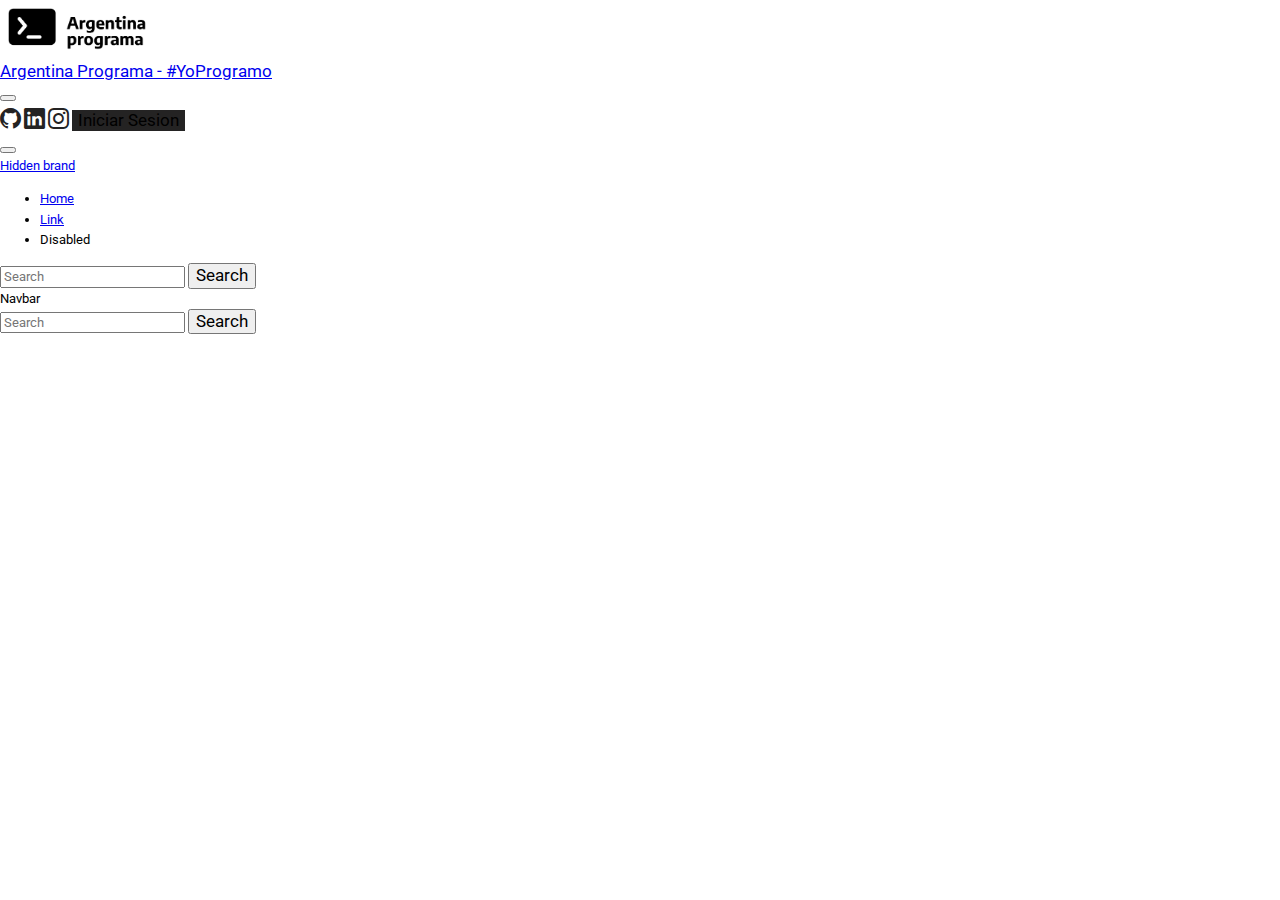
==== prueba.html @ e24fc760 "first commit" ====
<!DOCTYPE html>
<html lang="en">
<head>
    <meta charset="UTF-8">
    <meta http-equiv="X-UA-Compatible" content="IE=edge">
    <meta name="viewport" content="width=device-width, initial-scale=1.0">
    <link rel="preconnect" href="https://fonts.googleapis.com">
    <link rel="preconnect" href="https://fonts.gstatic.com" crossorigin>
    <link href="https://fonts.googleapis.com/css2?family=Lato:wght@400;900&family=Roboto:wght@400;700;900&display=swap" rel="stylesheet">
    <link rel="stylesheet" href="css/normalize.css">
    <link href="https://cdn.jsdelivr.net/npm/bootstrap@5.1.3/dist/css/bootstrap.min.css" rel="stylesheet" integrity="sha384-1BmE4kWBq78iYhFldvKuhfTAU6auU8tT94WrHftjDbrCEXSU1oBoqyl2QvZ6jIW3" crossorigin="anonymous">
    <link rel="stylesheet" href="https://cdn.jsdelivr.net/npm/bootstrap-icons@1.8.1/font/bootstrap-icons.css">
    <link rel="stylesheet" href="css/styles.css">
    <title>Portfolio - Arg Programa</title>
</head>
<body>
    <nav class="navbar navbar-expand-lg navbar-light bg-transparent">
        <div class="container-fluid">
            <div class="brand me-auto">
                <a class="navbar-brand text-bold text-dark " href="#"><img  class="logo d-inline-block align-text-center " src="img/APLogo-20-20.png" alt="ArgPrograma">Argentina Programa - #YoProgramo</a>
            </div>
            <button class="navbar-toggler" type="button" data-bs-toggle="collapse" data-bs-target="#navbarNavAltMarkup" aria-controls="navbarNavAltMarkup" aria-expanded="false" aria-label="Toggle navigation">
                <span class="navbar-toggler-icon"></span>
            </button>
            <div class="collapse navbar-collapse" id="navbarNavAltMarkup">
                <div class="navbar-nav">
                    <a href="prueba.html"><i class="bi bi-github social-icon"></i></a>
                    <a href="#"><i class="bi bi-linkedin social-icon"></i></a>
                    <a href="#"><i class="bi bi-instagram social-icon"></i></a>
                    <button class="btn btn-primary " type="button">Iniciar Sesion</button>
                </div>
            </div>
        </div>
    </nav>
      
    <nav class="navbar navbar-expand-lg navbar-light bg-light">

        <div class="container-fluid">
            
          <button class="navbar-toggler" type="button" data-bs-toggle="collapse" data-bs-target="#navbarTogglerDemo01" aria-controls="navbarTogglerDemo01" aria-expanded="false" aria-label="Toggle navigation">
            <span class="navbar-toggler-icon"></span>
          </button>

          <div class="collapse navbar-collapse" id="navbarTogglerDemo01">
            <a class="navbar-brand" href="#">Hidden brand</a>
            <ul class="navbar-nav  mb-2 mb-lg-0">
              <li class="nav-item">
                <a class="nav-link active" aria-current="page" href="#">Home</a>
              </li>
              <li class="nav-item">
                <a class="nav-link" href="#">Link</a>
              </li>
              <li class="nav-item">
                <a class="nav-link disabled">Disabled</a>
              </li>
            </ul>

            <form class="d-flex">
              <input class="form-control me-2" type="search" placeholder="Search" aria-label="Search">
              <button class="btn btn-outline-success" type="submit">Search</button>
            </form>
          </div>
        </div>
      </nav>

      <nav class="navbar navbar-light bg-light">
        <div class="container-fluid">
          <a class="navbar-brand">Navbar</a>
          <form class="d-flex">
            <input class="form-control me-2" type="search" placeholder="Search" aria-label="Search">
            <button class="btn btn-outline-success" type="submit">Search</button>
          </form>
        </div>
      </nav>

      <script src="https://cdn.jsdelivr.net/npm/bootstrap@5.1.3/dist/js/bootstrap.bundle.min.js" integrity="sha384-ka7Sk0Gln4gmtz2MlQnikT1wXgYsOg+OMhuP+IlRH9sENBO0LRn5q+8nbTov4+1p" crossorigin="anonymous"></script>
      <script src="js/app.js"></script>
</body>
</html>
---- css/styles.css ----
:root{
    --celeste: #15a9ff;
    --verde: #9ddebc;
    --grisClaro: #e1e1e1;
    --blanco: #fff;
    --negro: rgb(36, 35, 35);
    
    --separacion: 5rem;

    --fuentePrincipal: 'Roboto', sans-serif;
    --fuenteSecundaria:'Lato', sans-serif;
    
}


html{
    box-sizing: border-box;
    font-size: 52.5%;
}

*,*:before,*:after{
    box-sizing: inherit;
}
body{
    font-family: var(--fuentePrincipal);
    font-size: 1.6rem;
    line-height: 1.5;
}

/* Globales */
h1,h2,h3{
    font-weight: 900;
    font-family: var(--fuenteSecundaria);
    margin: calc( var(--separacion) / 2 ) 0;
}

h1{
    font-size: 4.4rem;
}
h2{
    font-size: 3.6rem;
}
h3{
    font-size: 2.8rem;
}


img{
    max-width: 100%;
    display: block;
    height: auto;
}

/* Utilidades */
.container{
    max-width: 220rem;
}
.text-bold{
    /* font-weight: 800; */
    font-size: 2rem;
}
.btn{
    font-size: 2rem;
}
.btn-primary{
    background-color: var(--negro);
    border: none;
}
.btn-primary:hover{
    background-color: var(--verde);
    color: var(--negro);
}

/* Header */

/* Navbar */
.logo{
    height: 5rem;
    margin: 2rem;
}
.brand span{
    display: none;
}

.navbar-toggler-icon{
    width: 2.5em;
    height: 2.5em;
}

@media (min-width:768px){
    .brand a{
        display: block;
       }
    .logo{
        height: 5rem;
        margin: 1rem;
    }
    .brand span{
        display: inline;
    }
    
}

.social-icon{
    font-size: 2.5rem;
    color: var(--negro);
}

@media(min-width:768px){
    .social a, .social button{
        margin: 0 1.5rem;
    }
}


/* Hero */
.hero{
    background-image: url(../img/works.webp);
    min-height: 50rem;
    background-size: cover;
    /* border: 1px solid red; */
}

@media(min-width:769px){
    .hero{
        height: 70rem;
    }
}

/* .profile-picture{
   position: relative; 
   left: 10rem;
   bottom: 10rem;
} */
.picture{
    border-radius: 50%;
    min-width: 20rem;
    height: 20rem; 
    z-index: 2;
}
.container-about-me{
    /* padding-left: 1rem; */
    z-index: 3;
    position: relative;
    bottom: 10rem;
}
.information{
    text-align: center;
}

@media (min-width:768px) {
    .information{
        padding-left: 7rem;
    }
}
.information span{
    font-size: 2.4rem;
}
.text-information{
    padding: 2rem;
}

.text-about-me{
    padding: 0 2rem;
    text-align: center;
}


@media (min-width:768px) {
    .text-about-me{
        position: relative;
        text-align: start;
        top: 15rem;
        padding: 2rem 5rem;
    }
}
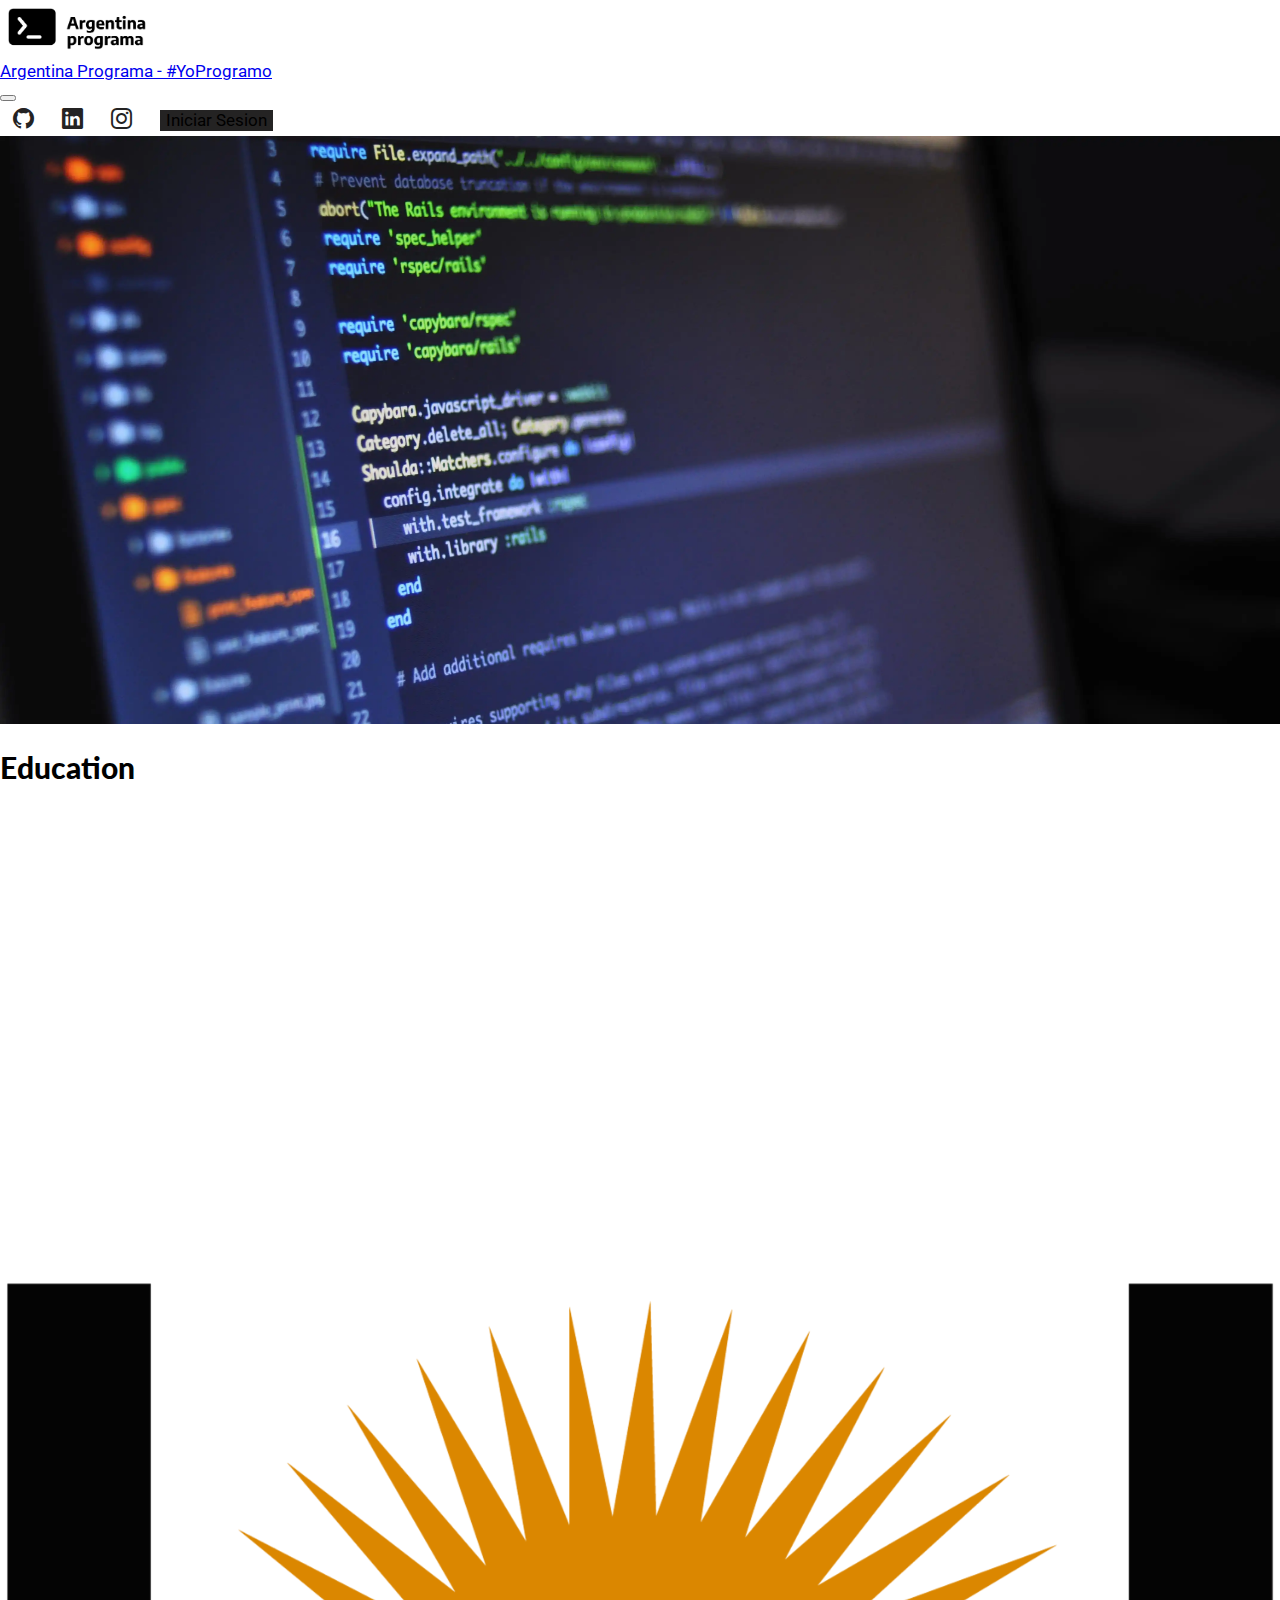
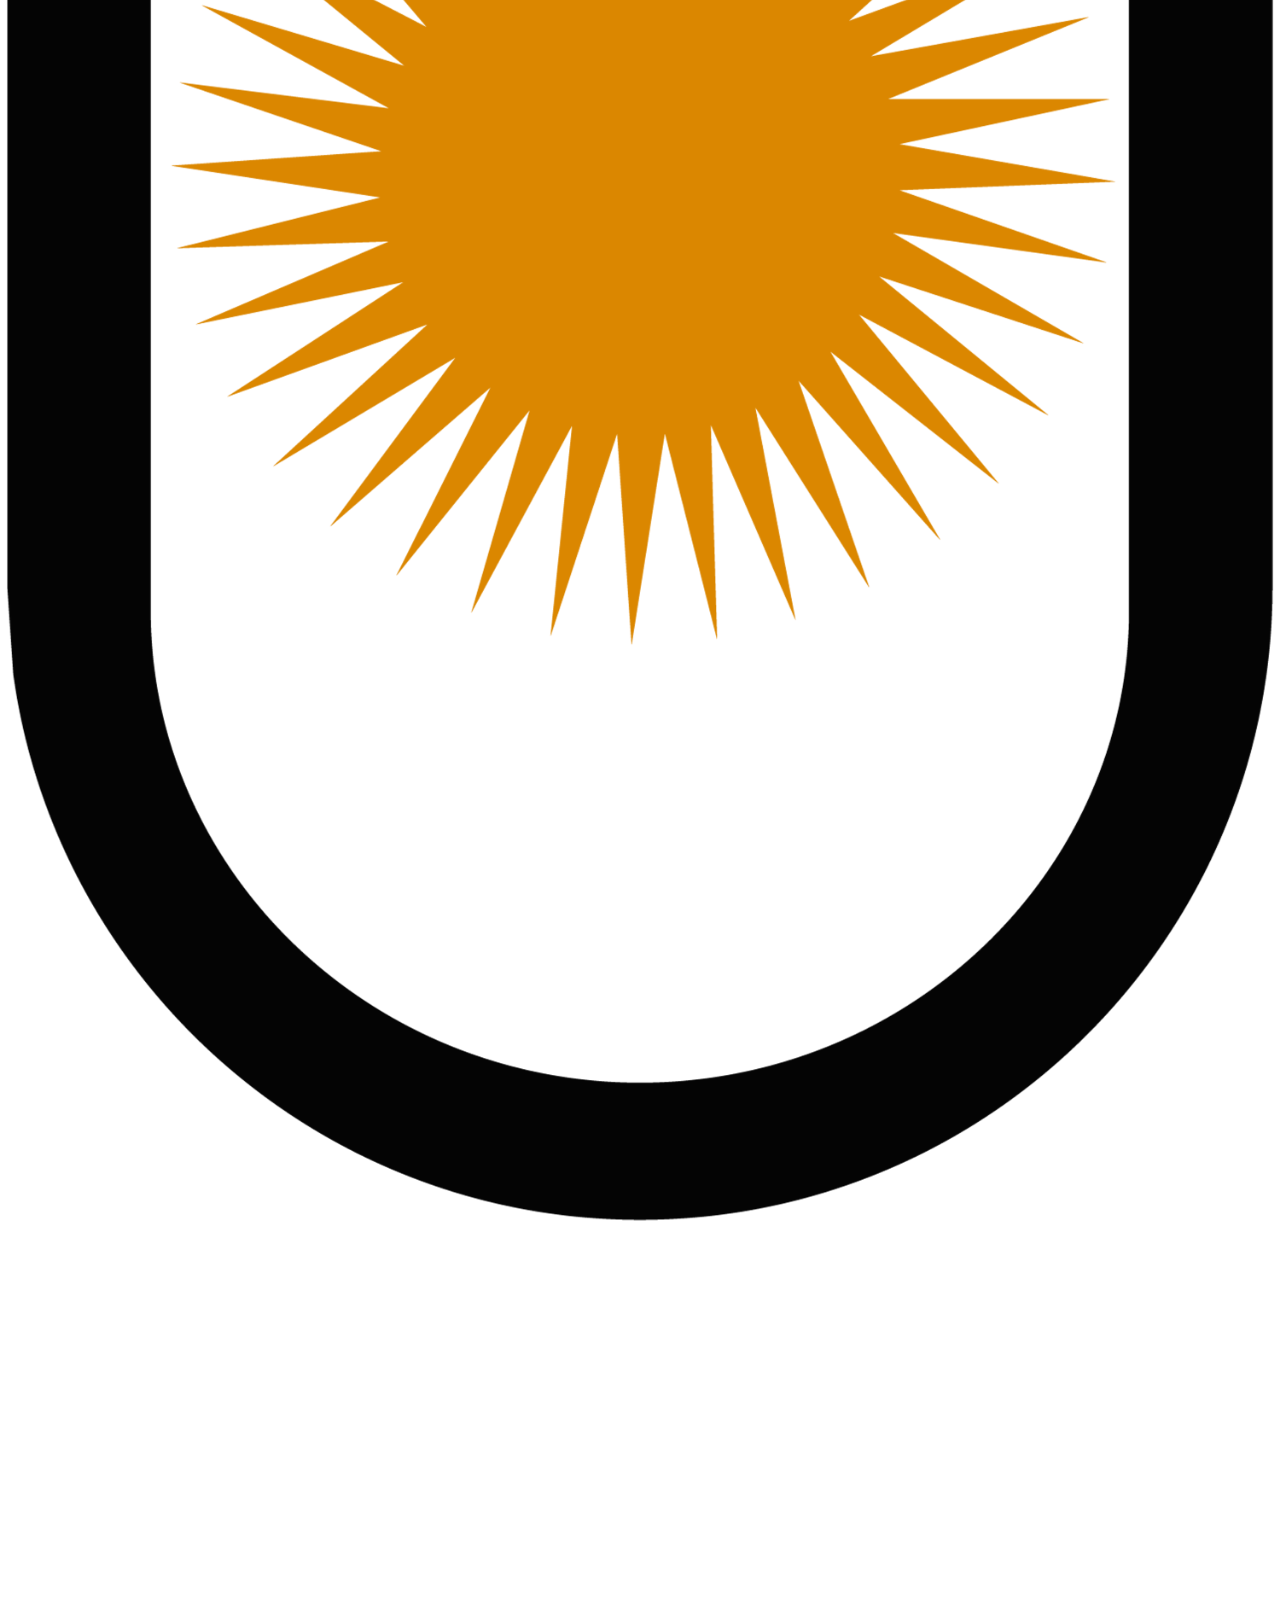
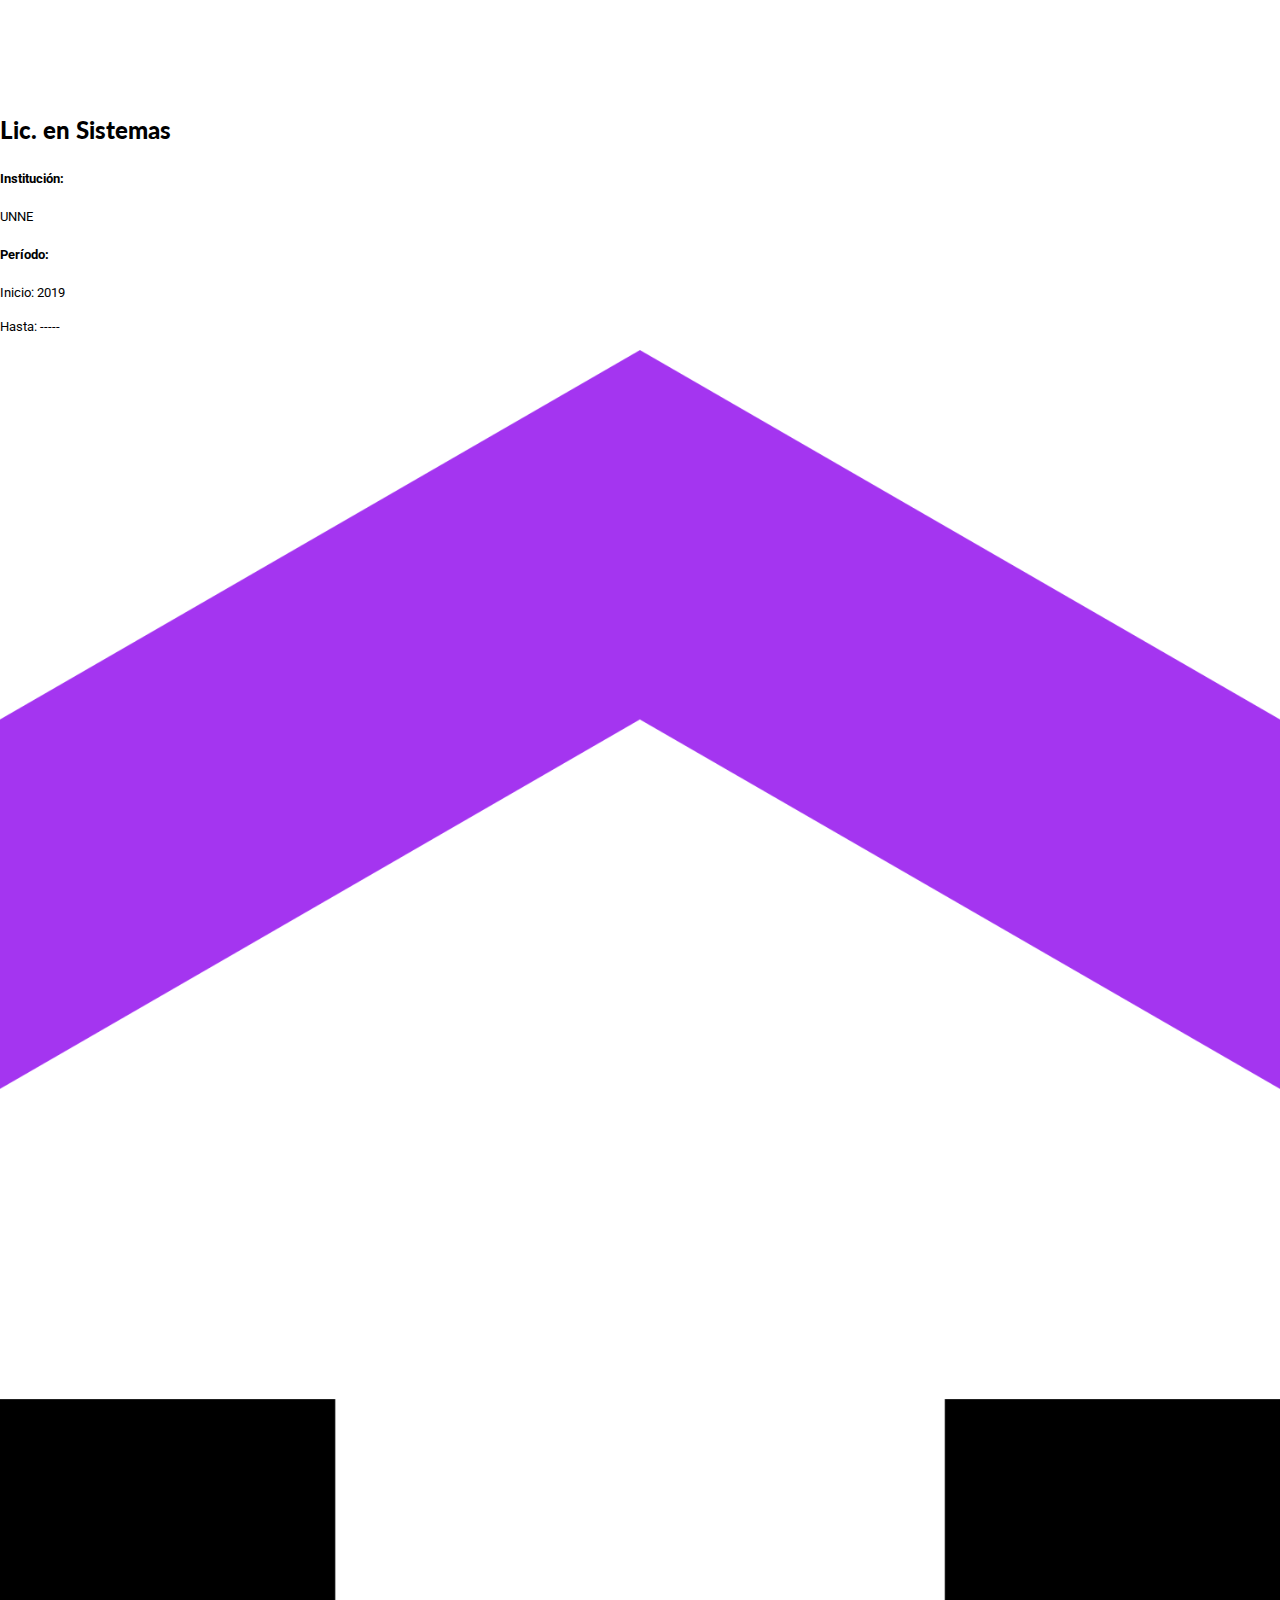
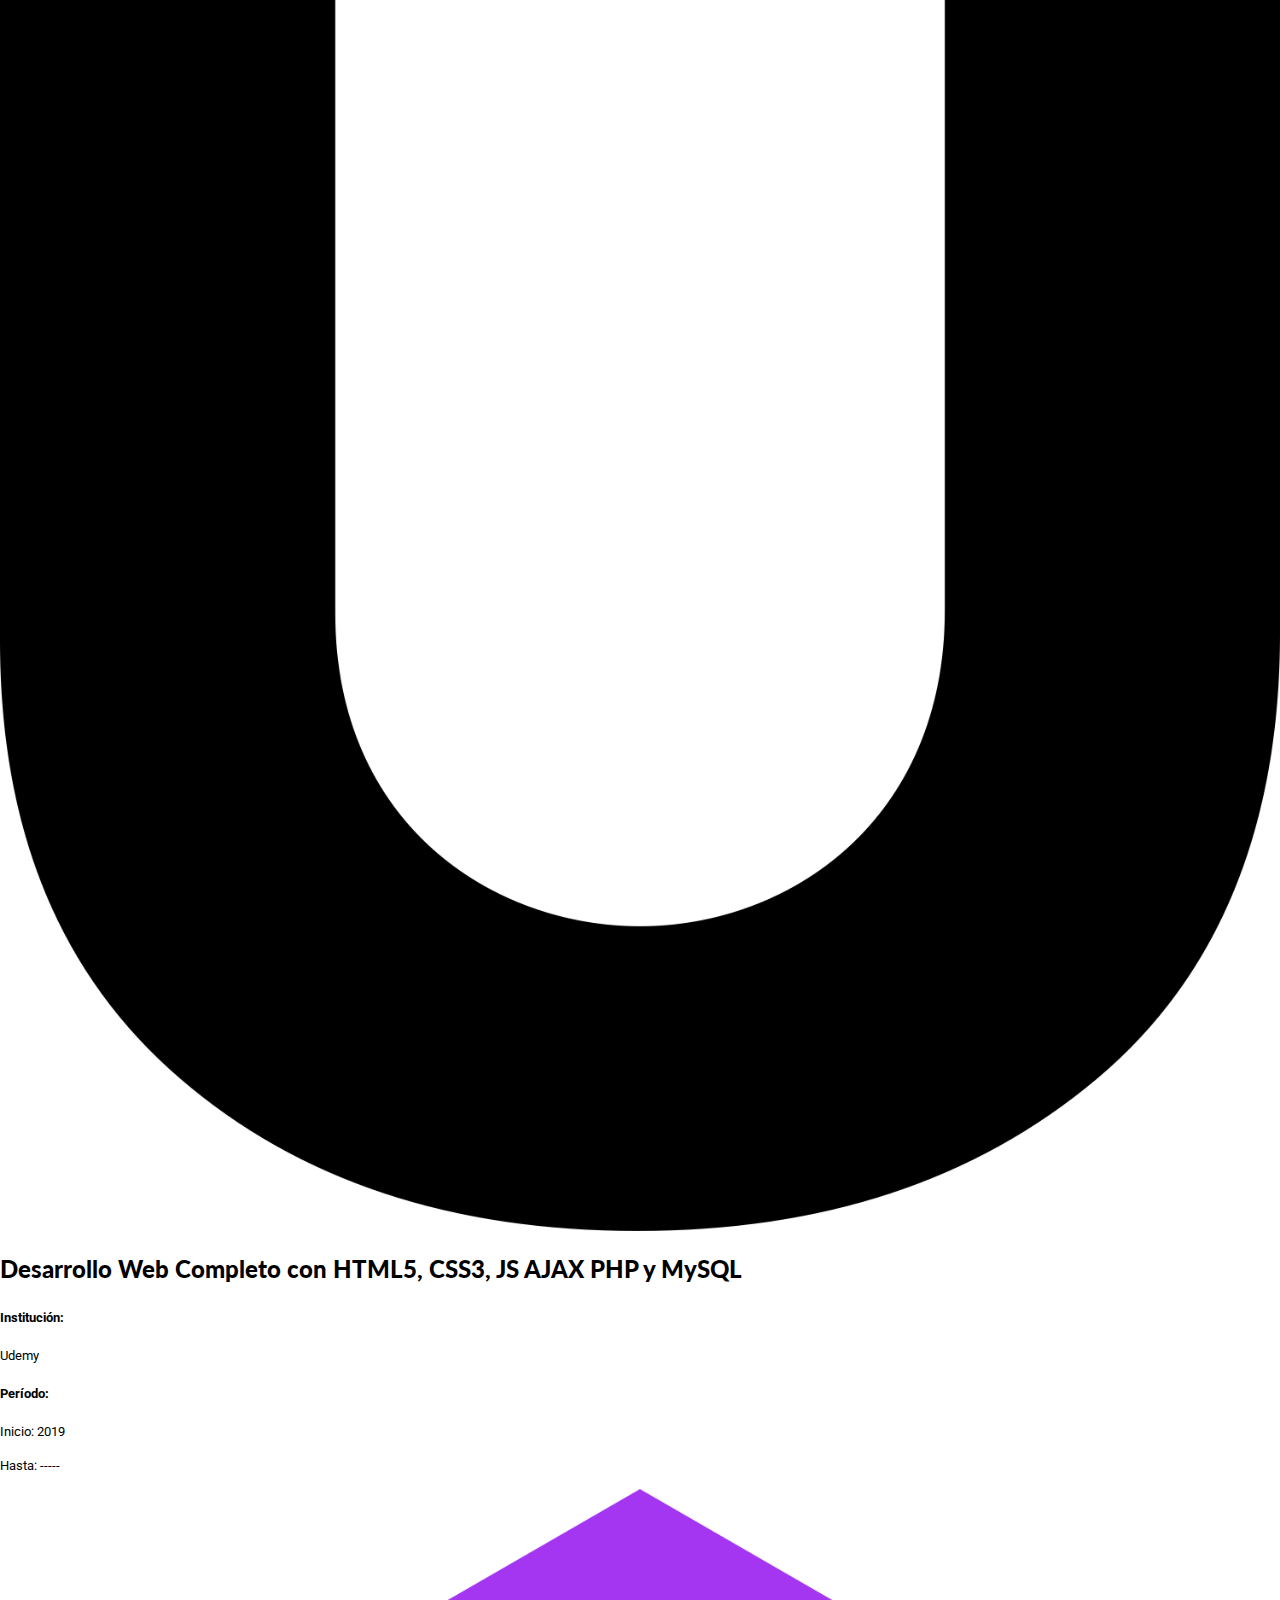
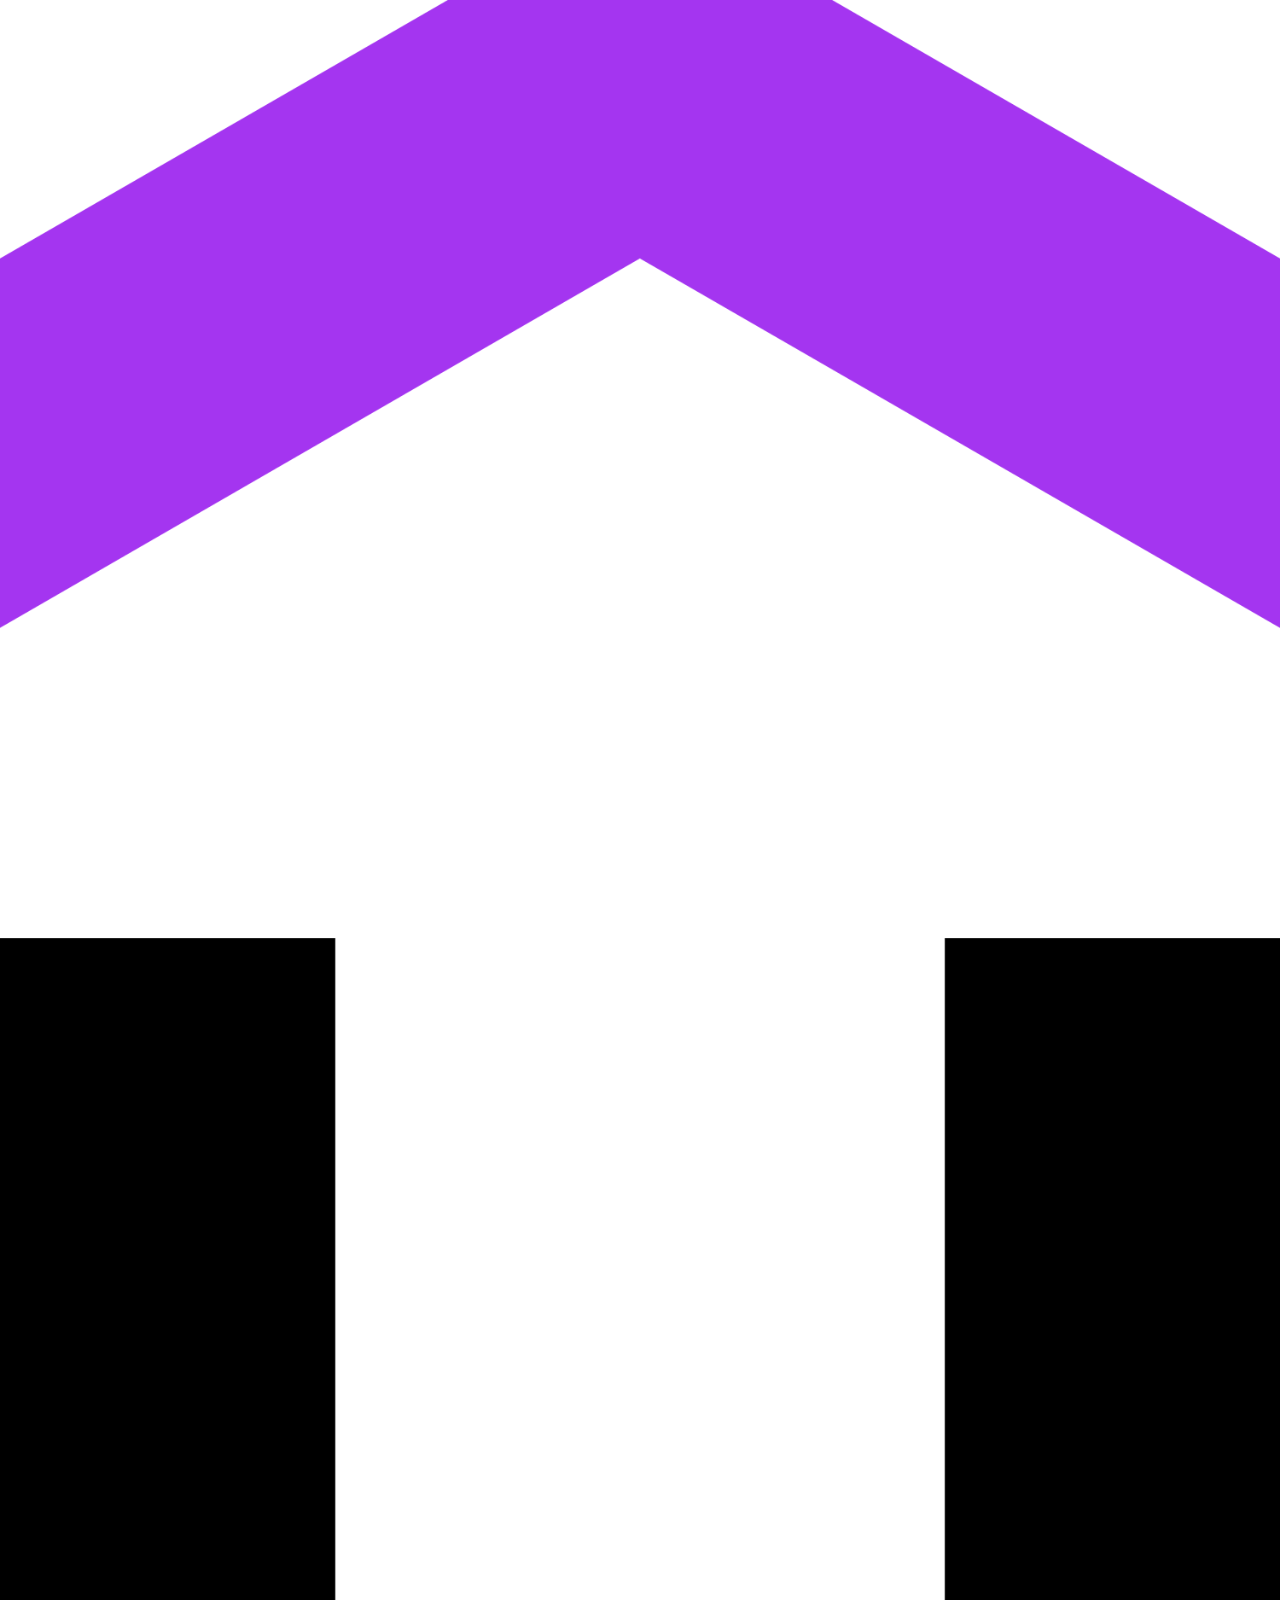
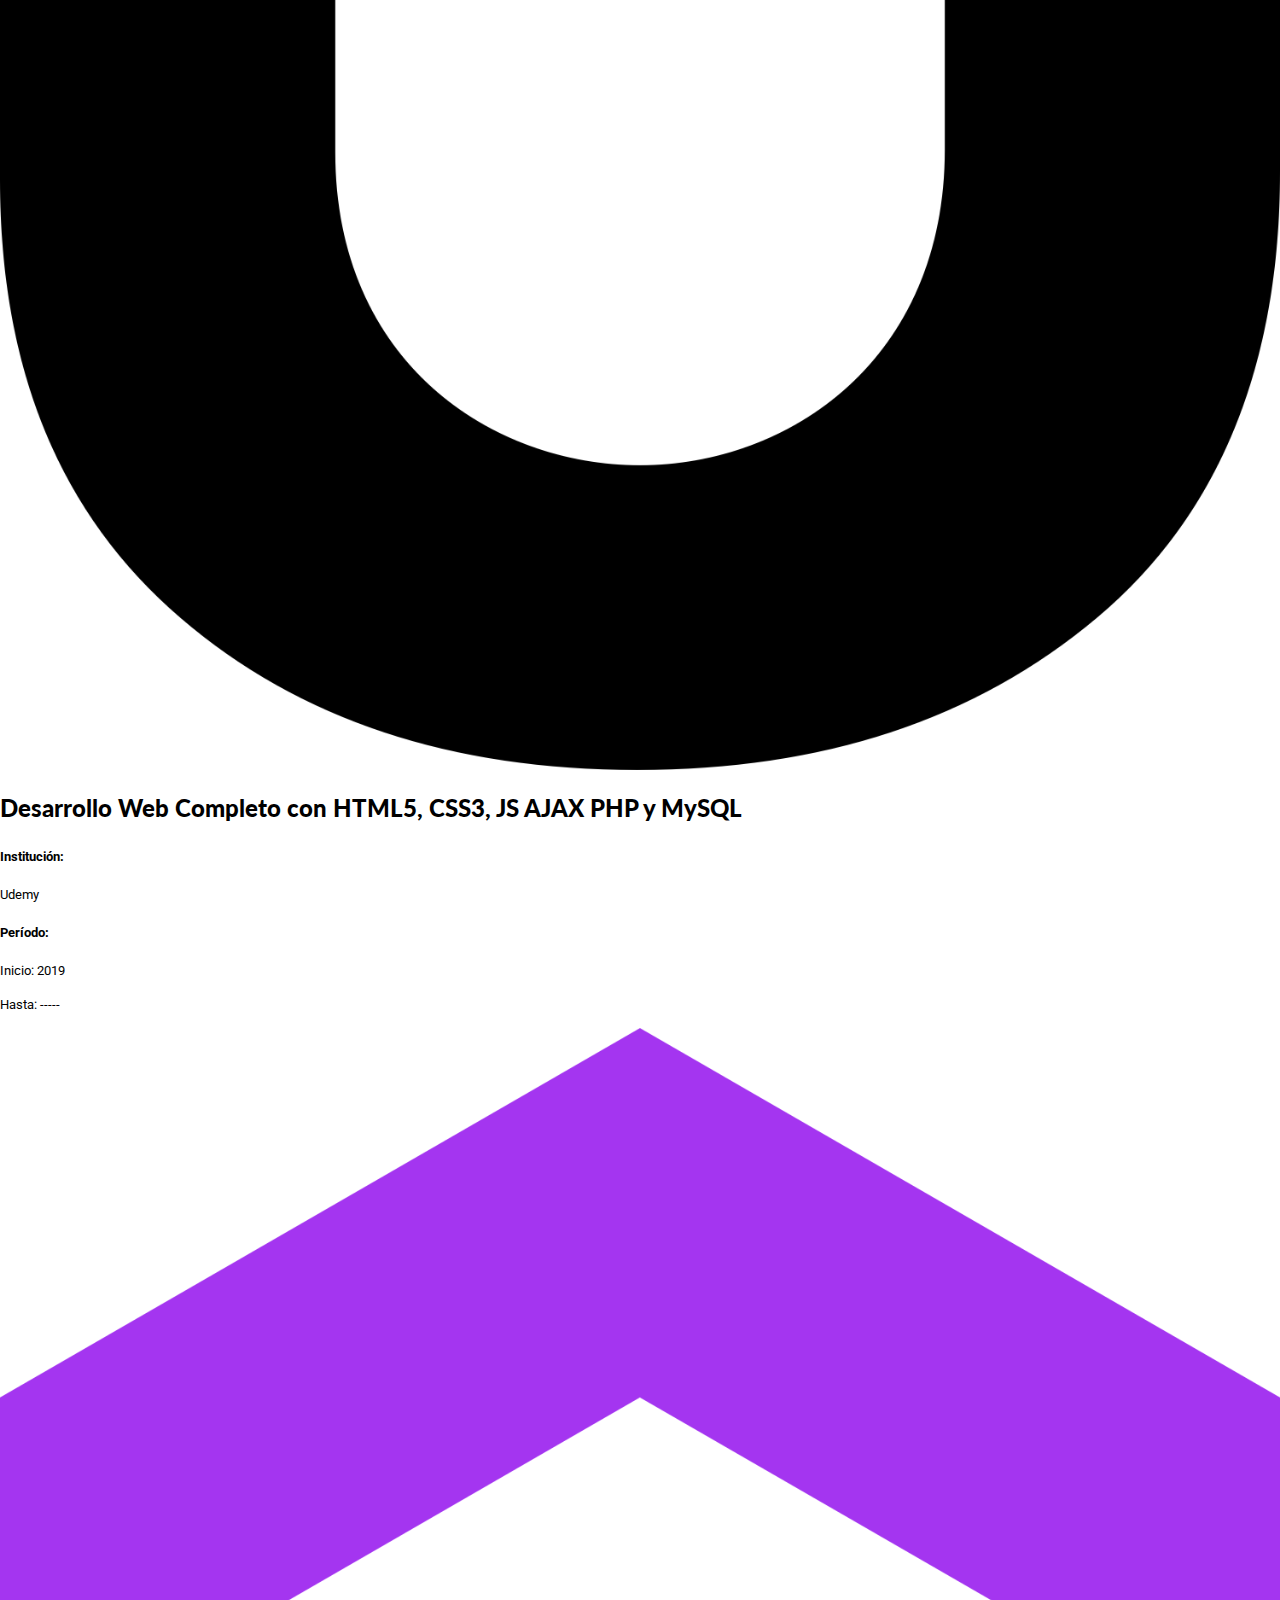
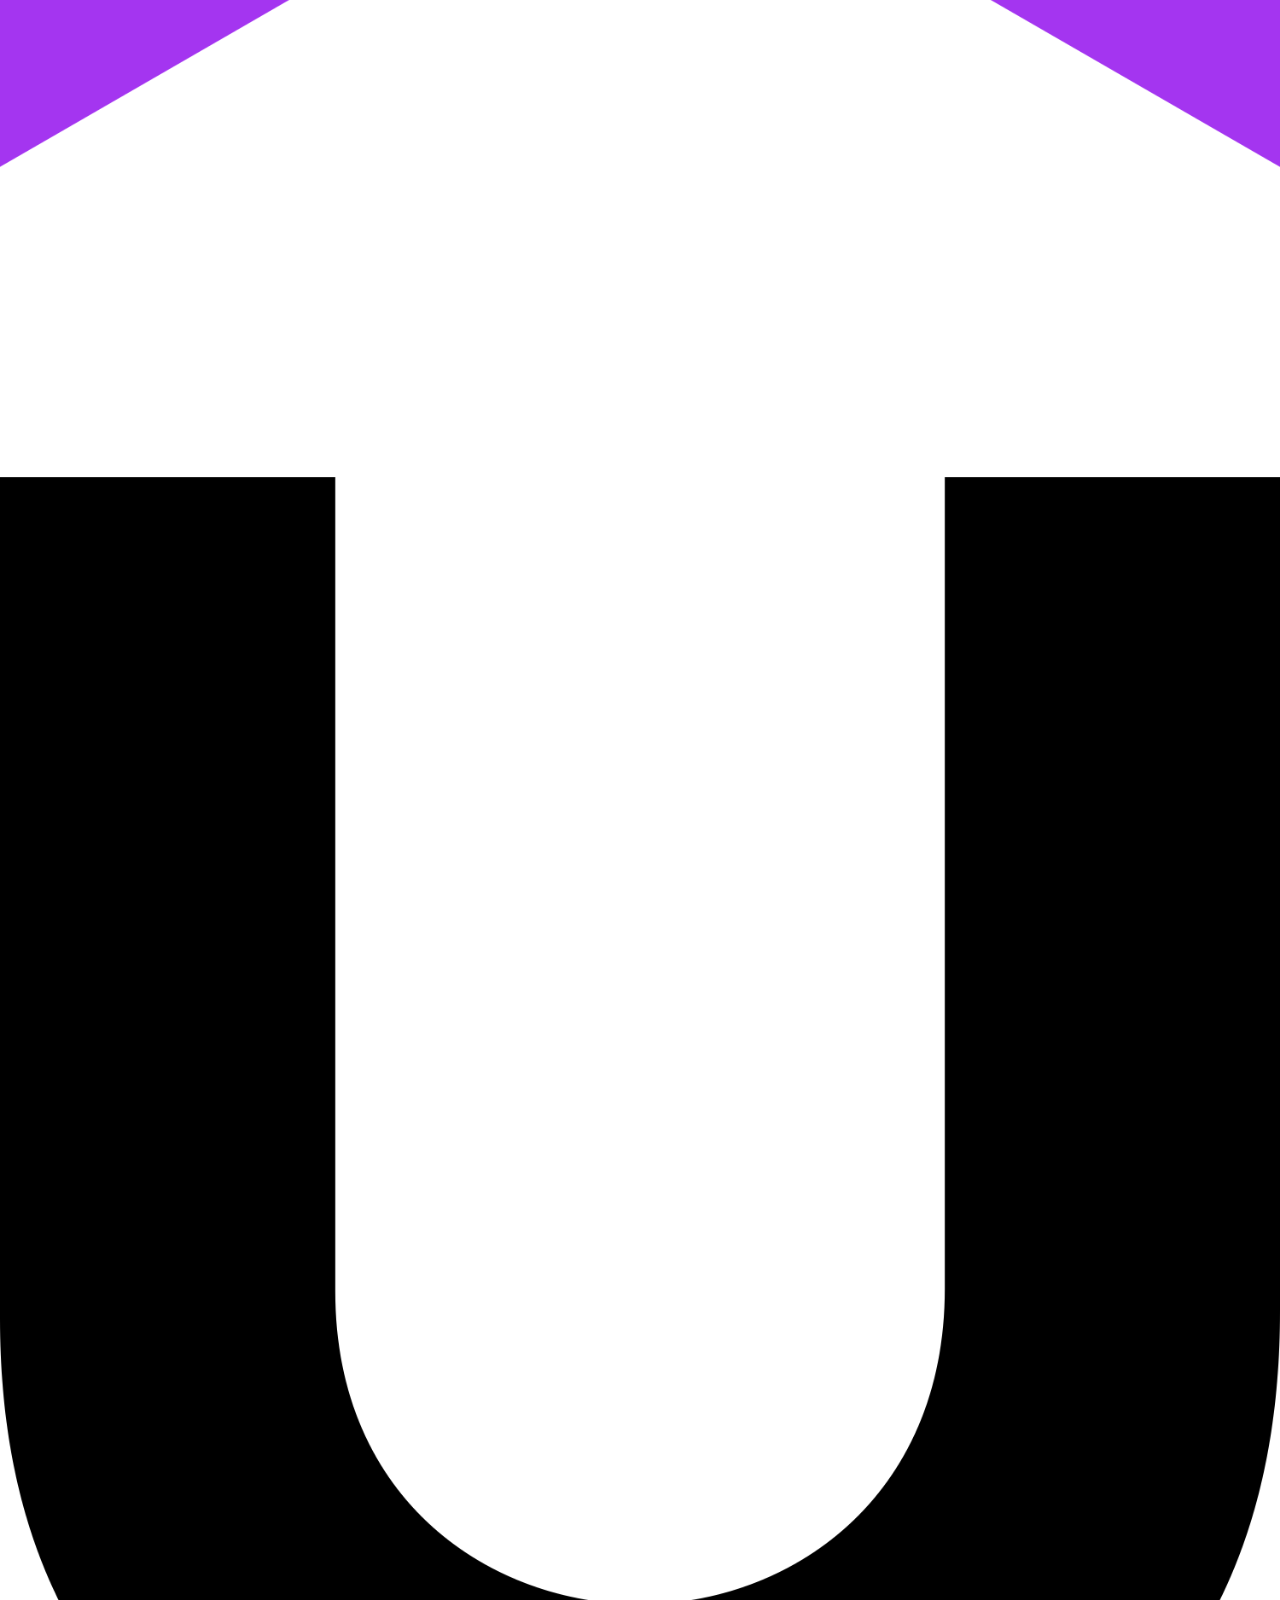
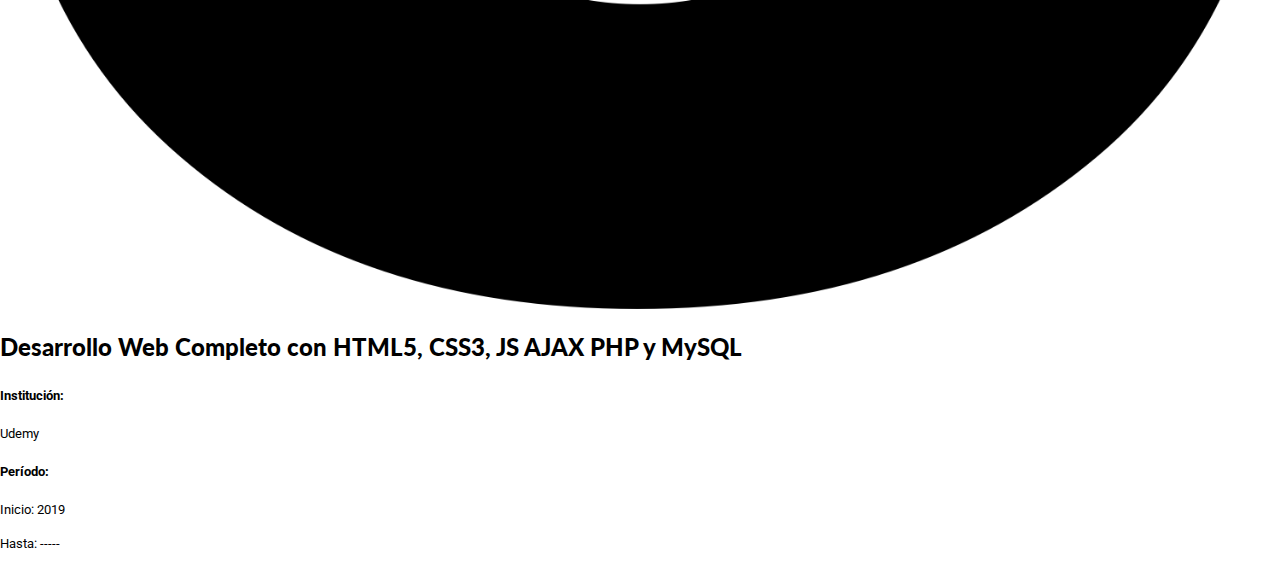
==== commit db76be9d: "Section Education" ====
--- a/prueba.html
+++ b/prueba.html
@@ -14,66 +14,120 @@
     <title>Portfolio - Arg Programa</title>
 </head>
 <body>
-    <nav class="navbar navbar-expand-lg navbar-light bg-transparent">
-        <div class="container-fluid">
-            <div class="brand me-auto">
-                <a class="navbar-brand text-bold text-dark " href="#"><img  class="logo d-inline-block align-text-center " src="img/APLogo-20-20.png" alt="ArgPrograma">Argentina Programa - #YoProgramo</a>
-            </div>
-            <button class="navbar-toggler" type="button" data-bs-toggle="collapse" data-bs-target="#navbarNavAltMarkup" aria-controls="navbarNavAltMarkup" aria-expanded="false" aria-label="Toggle navigation">
-                <span class="navbar-toggler-icon"></span>
-            </button>
-            <div class="collapse navbar-collapse" id="navbarNavAltMarkup">
-                <div class="navbar-nav">
-                    <a href="prueba.html"><i class="bi bi-github social-icon"></i></a>
+    <header>
+        <nav class="navbar navbar-expand-lg navbar-light bg-transparent">
+            <div class="container-fluid mx-3">
+                <div class="brand">
+                    <a class="navbar-brand text-bold text-dark " href="#"><img  class="logo d-inline-block align-text-center " src="img/APLogo-20-20.png" alt="ArgPrograma"> <span>Argentina Programa - #YoProgramo</span> </a>
+                </div>
+
+                <button class="navbar-toggler" type="button" data-bs-toggle="collapse" data-bs-target="#socialNav" aria-controls="socialNav" aria-expanded="false" aria-label="Toggle navigation">
+                    <span class="navbar-toggler-icon"></span>
+                </button>
+               <div class="collapse navbar-collapse justify-content-md-end social" id="socialNav">
+                   <div class="navbar-nav">
+                    <a href="prueba.html"><i class="bi bi-github social-icon "></i></a>
                     <a href="#"><i class="bi bi-linkedin social-icon"></i></a>
                     <a href="#"><i class="bi bi-instagram social-icon"></i></a>
-                    <button class="btn btn-primary " type="button">Iniciar Sesion</button>
+                    <button class="btn btn-primary " type="button">Iniciar Sesion </button>
+                   </div> 
+            </div>
+          </nav>
+          <div class=" container container-220">
+            <div class="hero"></div>
+          </div>
+    </header>
+
+    <section class=" container container-m px-5">
+        <h2>Education</h2>
+        <div class="container-exp row education d-flex flex-column flex-center flex-md-row justify-content-md-center gap-md-5">
+            <div class="elem-edu row my-4 flex-md-column col-md-5  col-xl ">
+                <img class="col-4 col-md-12 p-img-2 m-md-auto" src="img/Unne-1.png" alt="">
+                <div class="col-8 col-md-12 d-flex flex-column justify-content-evenly align-items-center">
+                    <h3>Lic. en Sistemas</h3>
+                
+                    <div class="info-extra col-md-12 ">
+                        <div class="actividad d-flex  justify-content-md-start">
+                            <h4 class="my-3 mx-4">Institución:</h4>
+                            <p class="my-3"><span>UNNE</span></p>
+                        </div>
+                        <div class="periodo d-flex">
+                            <h4 class="my-3 mx-4">Período:</h4>
+                            <div class="duration">
+                            <p class="my-3 mx-0"><span>Inicio:</span> 2019</p>
+                            <p class="m-0"><span>Hasta:</span> -----</p>
+                            </div>
+                        </div>  
+                    </div>
+                </div>
+            </div>
+            <div class="elem-edu row my-4 flex-md-column col-md-5  col-xl">
+                <img class="col-4 col-md-12 m-md-auto" src="img/udemy.png" alt="">
+                <div class="col-8 col-md-12 d-flex flex-column justify-content-evenly align-items-center">
+                    <h3 class="fs-2 my-1 px-4 px-md-3">Desarrollo Web Completo con HTML5, CSS3, JS AJAX PHP y MySQL</h3>
+                    
+                    <div class="info-extra col-md-12">
+                        <div class="actividad d-flex justify-content-md-start">
+                            <h4 class="my-3 mx-4">Institución:</h4>
+                            <p class="my-3"><span>Udemy</span></p>
+                        </div>
+                        <div class="periodo d-flex">
+                            <h4 class="my-2 mx-4">Período:</h4>
+                            <div class="duration ">
+                                <p class="my-2 mx-0"><span>Inicio:</span> 2019</p>
+                                <p class="m-0"><span>Hasta:</span> -----</p>
+                            </div>
+                        </div>  
+                    </div>
+                </div>
+            </div>
+
+            <div class="elem-edu row my-4 flex-md-column col-md-5 col-xl">
+                <img class="col-4 col-md-12 m-md-auto" src="img/udemy.png" alt="">
+                <div class="col-8 col-md-12 d-flex flex-column justify-content-evenly align-items-center">
+                    <h3 class="fs-2 my-1 px-4 px-md-3">Desarrollo Web Completo con HTML5, CSS3, JS AJAX PHP y MySQL</h3>
+                    
+                    <div class="info-extra col-md-12">
+                        <div class="actividad d-flex justify-content-md-start">
+                            <h4 class="my-3 mx-4">Institución:</h4>
+                            <p class="my-3"><span>Udemy</span></p>
+                        </div>
+                        <div class="periodo d-flex">
+                            <h4 class="my-2 mx-4">Período:</h4>
+                            <div class="duration ">
+                                <p class="my-2 mx-0"><span>Inicio:</span> 2019</p>
+                                <p class="m-0"><span>Hasta:</span> -----</p>
+                            </div>
+                        </div>  
+                    </div>
+                </div>
+            </div>
+
+            <div class="elem-edu row my-4 flex-md-column col-md-5  col-xl">
+                <img class="col-4 col-md-12 m-md-auto" src="img/udemy.png" alt="">
+                <div class="col-8 col-md-12 d-flex flex-column justify-content-evenly align-items-center">
+                    <h3 class="fs-2 my-1 px-4 px-md-3">Desarrollo Web Completo con HTML5, CSS3, JS AJAX PHP y MySQL</h3>
+                    
+                    <div class="info-extra col-md-12">
+                        <div class="actividad d-flex justify-content-md-start">
+                            <h4 class="my-3 mx-4">Institución:</h4>
+                            <p class="my-3"><span>Udemy</span></p>
+                        </div>
+                        <div class="periodo d-flex">
+                            <h4 class="my-2 mx-4">Período:</h4>
+                            <div class="duration ">
+                                <p class="my-2 mx-0"><span>Inicio:</span> 2019</p>
+                                <p class="m-0"><span>Hasta:</span> -----</p>
+                            </div>
+                        </div>  
+                    </div>
                 </div>
             </div>
         </div>
-    </nav>
-      
-    <nav class="navbar navbar-expand-lg navbar-light bg-light">
+    </section>
 
-        <div class="container-fluid">
-            
-          <button class="navbar-toggler" type="button" data-bs-toggle="collapse" data-bs-target="#navbarTogglerDemo01" aria-controls="navbarTogglerDemo01" aria-expanded="false" aria-label="Toggle navigation">
-            <span class="navbar-toggler-icon"></span>
-          </button>
-
-          <div class="collapse navbar-collapse" id="navbarTogglerDemo01">
-            <a class="navbar-brand" href="#">Hidden brand</a>
-            <ul class="navbar-nav  mb-2 mb-lg-0">
-              <li class="nav-item">
-                <a class="nav-link active" aria-current="page" href="#">Home</a>
-              </li>
-              <li class="nav-item">
-                <a class="nav-link" href="#">Link</a>
-              </li>
-              <li class="nav-item">
-                <a class="nav-link disabled">Disabled</a>
-              </li>
-            </ul>
-
-            <form class="d-flex">
-              <input class="form-control me-2" type="search" placeholder="Search" aria-label="Search">
-              <button class="btn btn-outline-success" type="submit">Search</button>
-            </form>
-          </div>
-        </div>
-      </nav>
-
-      <nav class="navbar navbar-light bg-light">
-        <div class="container-fluid">
-          <a class="navbar-brand">Navbar</a>
-          <form class="d-flex">
-            <input class="form-control me-2" type="search" placeholder="Search" aria-label="Search">
-            <button class="btn btn-outline-success" type="submit">Search</button>
-          </form>
-        </div>
-      </nav>
-
-      <script src="https://cdn.jsdelivr.net/npm/bootstrap@5.1.3/dist/js/bootstrap.bundle.min.js" integrity="sha384-ka7Sk0Gln4gmtz2MlQnikT1wXgYsOg+OMhuP+IlRH9sENBO0LRn5q+8nbTov4+1p" crossorigin="anonymous"></script>
-      <script src="js/app.js"></script>
+    
+    
+<script src="https://cdn.jsdelivr.net/npm/bootstrap@5.1.3/dist/js/bootstrap.bundle.min.js" integrity="sha384-ka7Sk0Gln4gmtz2MlQnikT1wXgYsOg+OMhuP+IlRH9sENBO0LRn5q+8nbTov4+1p" crossorigin="anonymous"></script>
 </body>
 </html>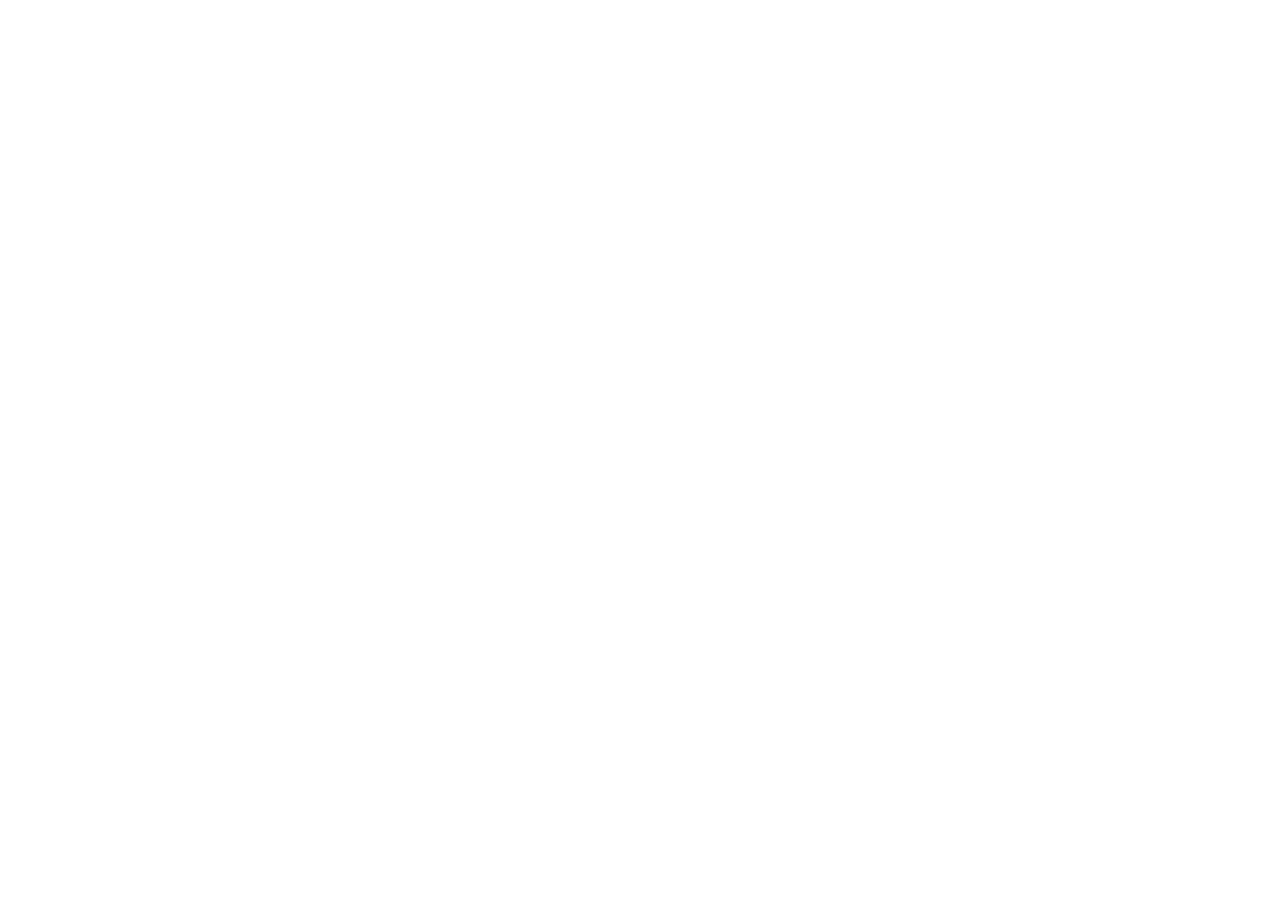
==== commit e98af695: "skills" ====
--- a/prueba.html
+++ b/prueba.html
@@ -14,120 +14,12 @@
     <title>Portfolio - Arg Programa</title>
 </head>
 <body>
-    <header>
-        <nav class="navbar navbar-expand-lg navbar-light bg-transparent">
-            <div class="container-fluid mx-3">
-                <div class="brand">
-                    <a class="navbar-brand text-bold text-dark " href="#"><img  class="logo d-inline-block align-text-center " src="img/APLogo-20-20.png" alt="ArgPrograma"> <span>Argentina Programa - #YoProgramo</span> </a>
-                </div>
-
-                <button class="navbar-toggler" type="button" data-bs-toggle="collapse" data-bs-target="#socialNav" aria-controls="socialNav" aria-expanded="false" aria-label="Toggle navigation">
-                    <span class="navbar-toggler-icon"></span>
-                </button>
-               <div class="collapse navbar-collapse justify-content-md-end social" id="socialNav">
-                   <div class="navbar-nav">
-                    <a href="prueba.html"><i class="bi bi-github social-icon "></i></a>
-                    <a href="#"><i class="bi bi-linkedin social-icon"></i></a>
-                    <a href="#"><i class="bi bi-instagram social-icon"></i></a>
-                    <button class="btn btn-primary " type="button">Iniciar Sesion </button>
-                   </div> 
-            </div>
-          </nav>
-          <div class=" container container-220">
-            <div class="hero"></div>
-          </div>
-    </header>
-
-    <section class=" container container-m px-5">
-        <h2>Education</h2>
-        <div class="container-exp row education d-flex flex-column flex-center flex-md-row justify-content-md-center gap-md-5">
-            <div class="elem-edu row my-4 flex-md-column col-md-5  col-xl ">
-                <img class="col-4 col-md-12 p-img-2 m-md-auto" src="img/Unne-1.png" alt="">
-                <div class="col-8 col-md-12 d-flex flex-column justify-content-evenly align-items-center">
-                    <h3>Lic. en Sistemas</h3>
-                
-                    <div class="info-extra col-md-12 ">
-                        <div class="actividad d-flex  justify-content-md-start">
-                            <h4 class="my-3 mx-4">Institución:</h4>
-                            <p class="my-3"><span>UNNE</span></p>
-                        </div>
-                        <div class="periodo d-flex">
-                            <h4 class="my-3 mx-4">Período:</h4>
-                            <div class="duration">
-                            <p class="my-3 mx-0"><span>Inicio:</span> 2019</p>
-                            <p class="m-0"><span>Hasta:</span> -----</p>
-                            </div>
-                        </div>  
-                    </div>
-                </div>
-            </div>
-            <div class="elem-edu row my-4 flex-md-column col-md-5  col-xl">
-                <img class="col-4 col-md-12 m-md-auto" src="img/udemy.png" alt="">
-                <div class="col-8 col-md-12 d-flex flex-column justify-content-evenly align-items-center">
-                    <h3 class="fs-2 my-1 px-4 px-md-3">Desarrollo Web Completo con HTML5, CSS3, JS AJAX PHP y MySQL</h3>
-                    
-                    <div class="info-extra col-md-12">
-                        <div class="actividad d-flex justify-content-md-start">
-                            <h4 class="my-3 mx-4">Institución:</h4>
-                            <p class="my-3"><span>Udemy</span></p>
-                        </div>
-                        <div class="periodo d-flex">
-                            <h4 class="my-2 mx-4">Período:</h4>
-                            <div class="duration ">
-                                <p class="my-2 mx-0"><span>Inicio:</span> 2019</p>
-                                <p class="m-0"><span>Hasta:</span> -----</p>
-                            </div>
-                        </div>  
-                    </div>
-                </div>
-            </div>
-
-            <div class="elem-edu row my-4 flex-md-column col-md-5 col-xl">
-                <img class="col-4 col-md-12 m-md-auto" src="img/udemy.png" alt="">
-                <div class="col-8 col-md-12 d-flex flex-column justify-content-evenly align-items-center">
-                    <h3 class="fs-2 my-1 px-4 px-md-3">Desarrollo Web Completo con HTML5, CSS3, JS AJAX PHP y MySQL</h3>
-                    
-                    <div class="info-extra col-md-12">
-                        <div class="actividad d-flex justify-content-md-start">
-                            <h4 class="my-3 mx-4">Institución:</h4>
-                            <p class="my-3"><span>Udemy</span></p>
-                        </div>
-                        <div class="periodo d-flex">
-                            <h4 class="my-2 mx-4">Período:</h4>
-                            <div class="duration ">
-                                <p class="my-2 mx-0"><span>Inicio:</span> 2019</p>
-                                <p class="m-0"><span>Hasta:</span> -----</p>
-                            </div>
-                        </div>  
-                    </div>
-                </div>
-            </div>
-
-            <div class="elem-edu row my-4 flex-md-column col-md-5  col-xl">
-                <img class="col-4 col-md-12 m-md-auto" src="img/udemy.png" alt="">
-                <div class="col-8 col-md-12 d-flex flex-column justify-content-evenly align-items-center">
-                    <h3 class="fs-2 my-1 px-4 px-md-3">Desarrollo Web Completo con HTML5, CSS3, JS AJAX PHP y MySQL</h3>
-                    
-                    <div class="info-extra col-md-12">
-                        <div class="actividad d-flex justify-content-md-start">
-                            <h4 class="my-3 mx-4">Institución:</h4>
-                            <p class="my-3"><span>Udemy</span></p>
-                        </div>
-                        <div class="periodo d-flex">
-                            <h4 class="my-2 mx-4">Período:</h4>
-                            <div class="duration ">
-                                <p class="my-2 mx-0"><span>Inicio:</span> 2019</p>
-                                <p class="m-0"><span>Hasta:</span> -----</p>
-                            </div>
-                        </div>  
-                    </div>
-                </div>
-            </div>
-        </div>
-    </section>
-
     
-    
-<script src="https://cdn.jsdelivr.net/npm/bootstrap@5.1.3/dist/js/bootstrap.bundle.min.js" integrity="sha384-ka7Sk0Gln4gmtz2MlQnikT1wXgYsOg+OMhuP+IlRH9sENBO0LRn5q+8nbTov4+1p" crossorigin="anonymous"></script>
+    <div>
+        <canvas id="myChart"></canvas>
+    </div>
+    <script src="https://cdn.jsdelivr.net/npm/chart.js"></script>
+    <script src="js/datos.js"></script>
+    <script src="https://cdn.jsdelivr.net/npm/bootstrap@5.1.3/dist/js/bootstrap.bundle.min.js" integrity="sha384-ka7Sk0Gln4gmtz2MlQnikT1wXgYsOg+OMhuP+IlRH9sENBO0LRn5q+8nbTov4+1p" crossorigin="anonymous"></script>
 </body>
 </html>--- a/css/styles.css
+++ b/css/styles.css
@@ -1,7 +1,7 @@
 :root{
     --celeste: #15a9ff;
     --verde: #9ddebc;
-    --grisClaro: #e1e1e1;
+    --grisClaro: #f0f0f0;
     --blanco: #fff;
     --negro: rgb(36, 35, 35);
     
@@ -28,10 +28,11 @@
 }
 
 /* Globales */
-h1,h2,h3{
+h1,h2,h3,h4{
     font-weight: 900;
     font-family: var(--fuenteSecundaria);
     margin: calc( var(--separacion) / 2 ) 0;
+    /* margin:0; */
 }
 
 h1{
@@ -42,6 +43,12 @@
 }
 h3{
     font-size: 2.8rem;
+}
+h4{
+    font-size: 2.3rem;
+}
+p{
+    font-size: 1.8rem;
 }
 
 
@@ -52,8 +59,11 @@
 }
 
 /* Utilidades */
-.container{
+.container-220{
     max-width: 220rem;
+}
+.container-m{
+    max-width: 195rem;
 }
 .text-bold{
     /* font-weight: 800; */
@@ -69,6 +79,25 @@
 .btn-primary:hover{
     background-color: var(--verde);
     color: var(--negro);
+}
+.p-10{
+    padding: calc(var(--separacion)*2) ;
+}
+.p-img-2{
+    padding: 2rem 2rem 2rem 0 !important; 
+}
+
+
+@media (min-width:992px) {
+    .mb-5{
+        margin-bottom: var(--separacion);
+    }
+    .mb-10{
+        margin-bottom: calc(var(--separacion) * 4);
+    }
+    .ml-10{
+        margin-left: calc(var(--separacion) * 2) ;
+    }
 }
 
 /* Header */
@@ -127,6 +156,11 @@
     }
 }
 
+
+/* AboutMe */
+.about-me{
+    margin-bottom: calc(var(--separacion) * 2) ;
+}
 /* .profile-picture{
    position: relative; 
    left: 10rem;
@@ -138,39 +172,163 @@
     height: 20rem; 
     z-index: 2;
 }
-.container-about-me{
+.pr-t-10{
     /* padding-left: 1rem; */
     z-index: 3;
     position: relative;
     bottom: 10rem;
 }
-.information{
-    text-align: center;
-}
-
-@media (min-width:768px) {
-    .information{
-        padding-left: 7rem;
-    }
-}
-.information span{
+.text-information span{
     font-size: 2.4rem;
 }
 .text-information{
     padding: 2rem;
 }
-
 .text-about-me{
-    padding: 0 2rem;
-    text-align: center;
-}
-
-
+    position: relative;
+    top: -10rem;
+}
+
+
+/* @media (min-width:992px) {
+    .text-about-me{
+        margin: 0;
+    }
+} */
+@media (min-width:1200px) {
+    .text-about-me{
+        text-align: start;
+        top: 4rem;
+        padding: 0;
+    }
+}
+
+@media (min-width: 998px){
+   
+    .education img{
+        width: auto;
+        height: 20rem;
+    }
+}
+
+
+
+
+
+
+
+.elem-edu{
+    background-color: var(--grisClaro);
+    padding: 2rem;
+    border-radius: 2rem;
+}
+
+@media (min-width:768px){
+    .education{
+        display: grid;
+        grid-template-columns: repeat(2, 1fr);
+    }
+    .education img{
+        height: auto;
+        width: 20rem;
+    }
+    /* .elem-edu{
+        margin: 0 auto;
+    }  */
+}
+
+
+.info-extra span{
+    font-weight: 600;
+    font-size: 2rem;
+}
+.elem-edu img{
+    border-right: 2px solid #acacac;
+    padding: 3rem 3rem 3rem 1rem;
+}
 @media (min-width:768px) {
-    .text-about-me{
-        position: relative;
-        text-align: start;
-        top: 15rem;
-        padding: 2rem 5rem;
-    }
+    .elem-edu img{
+        border: none;
+        height: auto;
+        width: 15rem;
+    }
+}
+
+
+
+.info-extra{
+    padding-top: 2rem;
+    border-top: 2px solid #acacac;
+}
+
+.info-extra h4, .info-extra p{
+    margin: 0;
+} 
+
+
+.container-exp h3, .container-exp h4, .container-exp p{
+    margin: 0.5rem;
+}
+
+.m-auto{
+    margin:0 auto;
+}
+
+
+@media (min-width: 768px){
+    .m-md-auto{
+        margin: 0 auto;
+    }
+}
+
+
+/* Skills */
+
+.technologies{
+    background-image: url(../img/Header_Black-01.svg);
+    background-color: #202020;
+    background-size: cover;
+    position: relative;
+    z-index: 25;
+    padding: var(--separacion) 0;
+    color: white;
+}
+.skills h3{
+    color: white;
+    /* // font-weight: bold; */
+    text-align: start;
+    padding: 0 0 0 2rem ;
+    margin: 0;
+}
+
+.skills ul{
+    display: flex;
+    flex-wrap: wrap;
+    margin-bottom: 2rem;
+}
+
+.skills li{
+    min-width: 11rem;
+    height: 12rem;
+    display: flex;
+    flex-direction: column;
+    align-items: center;
+    margin-right: 2em;
+    margin-top: 2em;
+    transition: 0.2s;
+    background-color: #202020;
+    border-radius: 5px;
+    padding: 1em;
+}
+
+.skills li p{
+    margin: auto 0 0 0;
+}
+
+.skills img{
+    width: 5rem;
+    margin: auto;
+}
+.skills p{
+    color: white;
 }